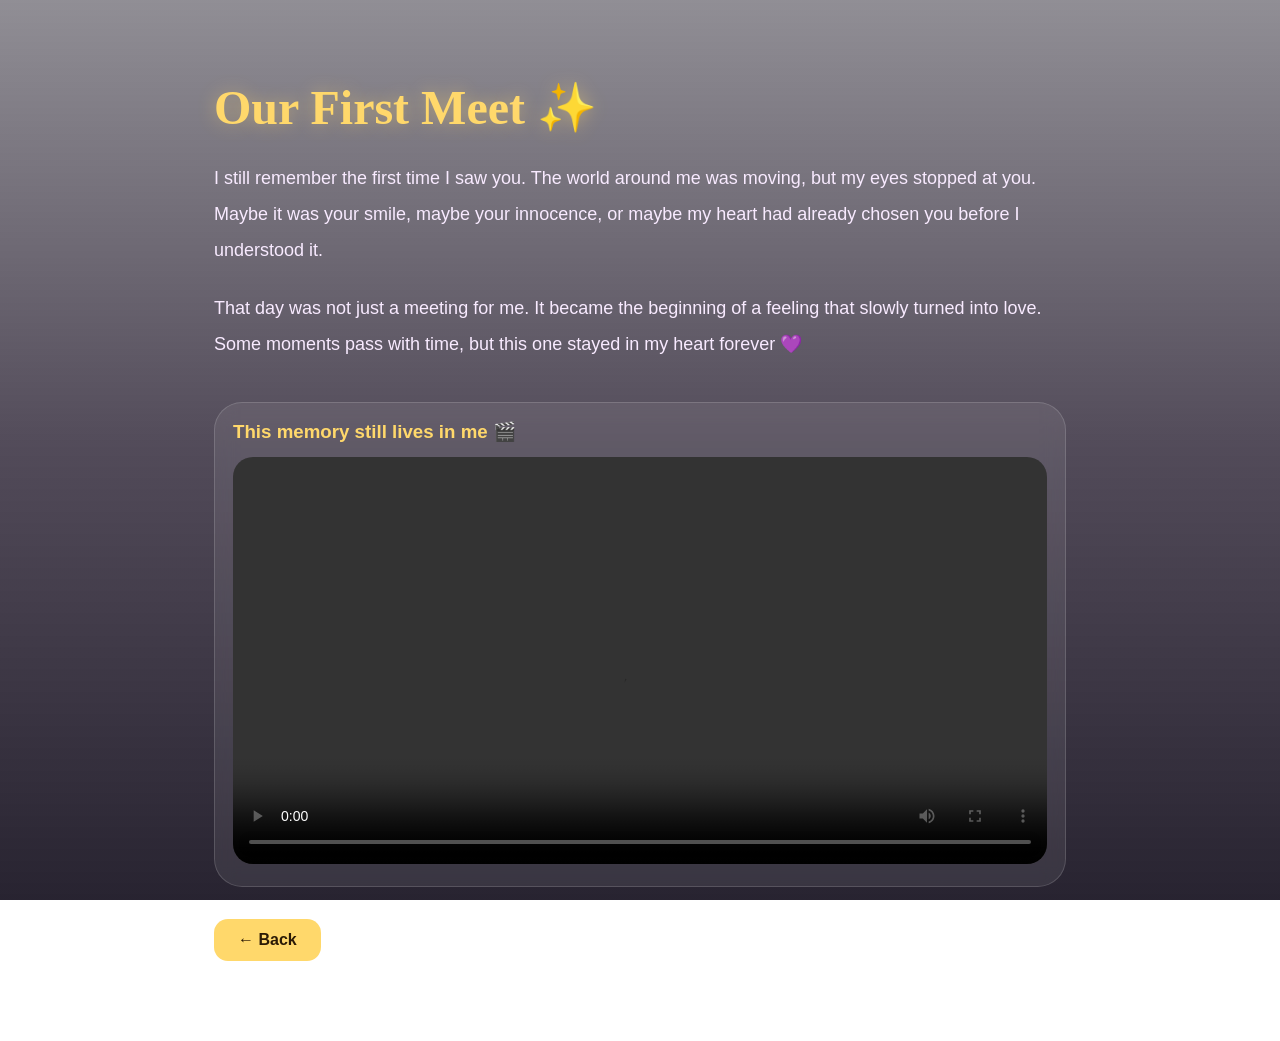
==== first-meet.html @ e39e7a58 "Add files via upload" ====
<!doctype html>
<html lang="en">
  <head>
    <meta charset="UTF-8" />
    <meta name="viewport" content="width=device-width, initial-scale=1.0" />
    <title>Our First Meet</title>
    <link rel="stylesheet" href="memory.css" />
    <style>
      body {
        background-image: url("images/Its\ What\ I\ Do.gif");
      }
    </style>
  </head>
  <body>
    <div class="overlay"></div>

    <div class="content">
      <h1 class="title">Our First Meet ✨</h1>

      <p class="text">
        I still remember the first time I saw you. The world around me was
        moving, but my eyes stopped at you. Maybe it was your smile, maybe your
        innocence, or maybe my heart had already chosen you before I understood
        it.
      </p>

      <p class="text">
        That day was not just a meeting for me. It became the beginning of a
        feeling that slowly turned into love. Some moments pass with time, but
        this one stayed in my heart forever 💜
      </p>

      <div class="video-box">
        <h3>This memory still lives in me 🎬</h3>
        <video controls>
          <source src="videos/Video-76392.mp4" type="video/mp4" />
        </video>
      </div>

      <a href="forever.html" class="back">← Back</a>
    </div>
  </body>
</html>
---- memory.css ----
* {
  margin: 0;
  padding: 0;
  box-sizing: border-box;
}

body {
  min-height: 100vh;
  font-family: "Poppins", sans-serif;
  background-size: cover;
  background-position: center;
  background-attachment: fixed;
  color: white;
  position: relative;
}

.overlay {
  position: fixed;
  inset: 0;
  background: linear-gradient(
    to bottom,
    rgba(10, 5, 20, 0.45),
    rgba(15, 5, 25, 0.72),
    rgba(10, 5, 20, 0.88)
  );
}

.content {
  position: relative;
  z-index: 2;
  max-width: 900px;
  margin: auto;
  padding: 80px 24px;
}

.title {
  font-family: "Cinzel", serif;
  font-size: 48px;
  color: #ffd86b;
  margin-bottom: 24px;
  text-shadow: 0 0 18px rgba(255, 216, 107, 0.45);
}

.text {
  font-size: 18px;
  line-height: 2;
  color: #f8eaff;
  margin-bottom: 22px;
}

.video-box {
  margin-top: 40px;
  background: rgba(255, 255, 255, 0.08);
  border: 1px solid rgba(255, 255, 255, 0.15);
  backdrop-filter: blur(10px);
  border-radius: 28px;
  padding: 18px;
}

.video-box h3 {
  color: #ffd86b;
  margin-bottom: 14px;
}

.video-box video {
  width: 100%;
  border-radius: 20px;
  outline: none;
}

.back {
  display: inline-block;
  margin-top: 32px;
  padding: 12px 24px;
  border-radius: 14px;
  background: #ffd86b;
  color: #2b1a05;
  text-decoration: none;
  font-weight: 600;
  transition: 0.3s;
}

.back:hover {
  transform: translateY(-2px);
  box-shadow: 0 10px 24px rgba(255, 216, 107, 0.35);
}

@media (max-width: 768px) {
  .content {
    padding: 56px 18px;
  }

  .title {
    font-size: 34px;
  }

  .text {
    font-size: 16px;
    line-height: 1.9;
  }
}
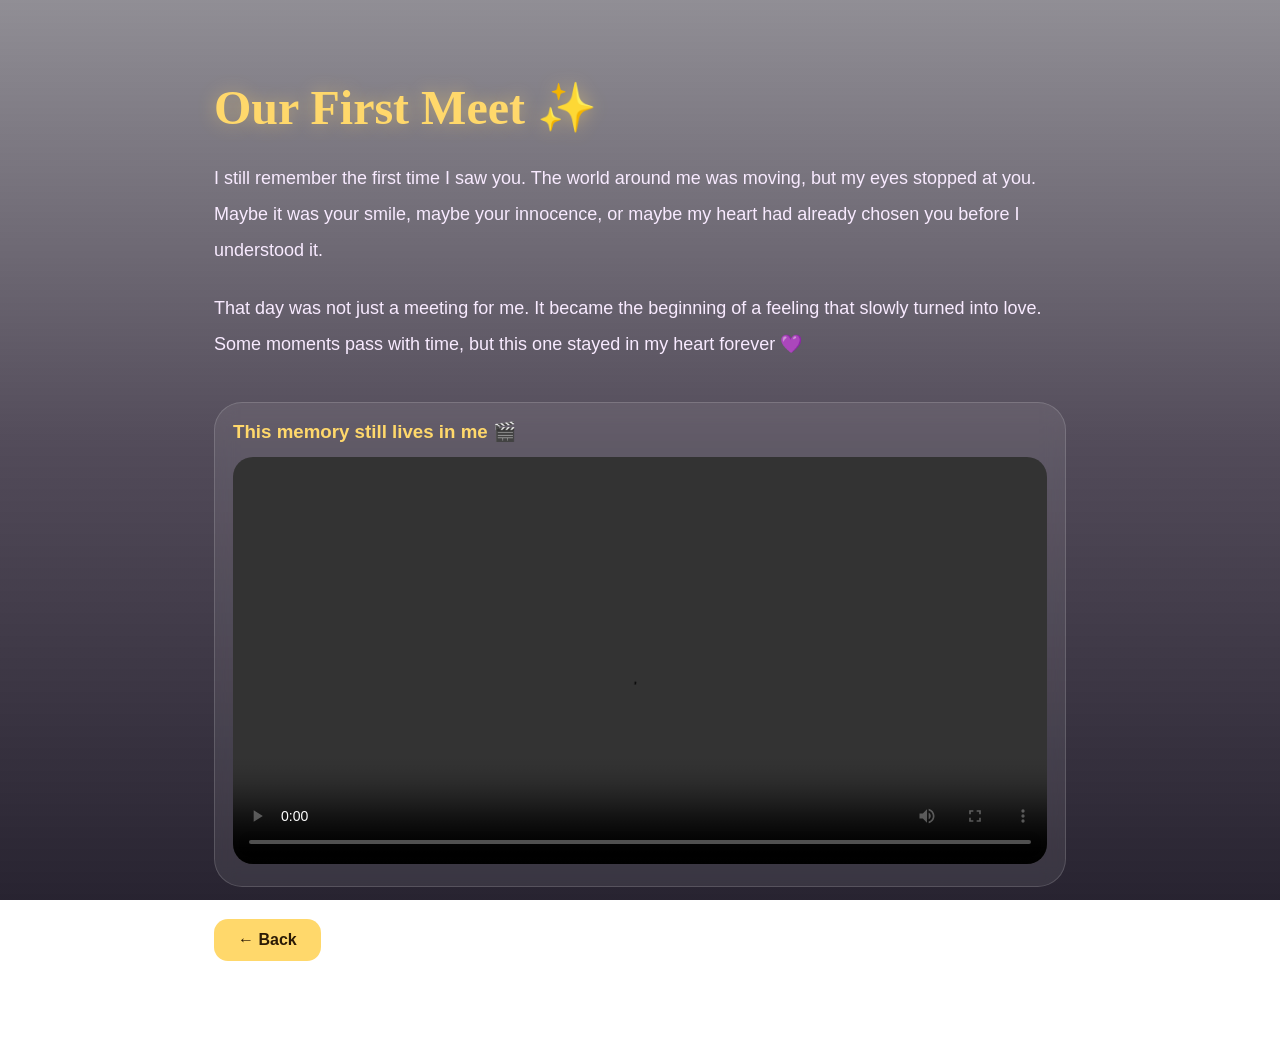
==== commit effc7629: "Add files via upload" ====
--- a/first-meet.html
+++ b/first-meet.html
@@ -7,7 +7,7 @@
     <link rel="stylesheet" href="memory.css" />
     <style>
       body {
-        background-image: url("images/Its\ What\ I\ Do.gif");
+        background-image: url("images/its-what-i-do.gif");
       }
     </style>
   </head>
